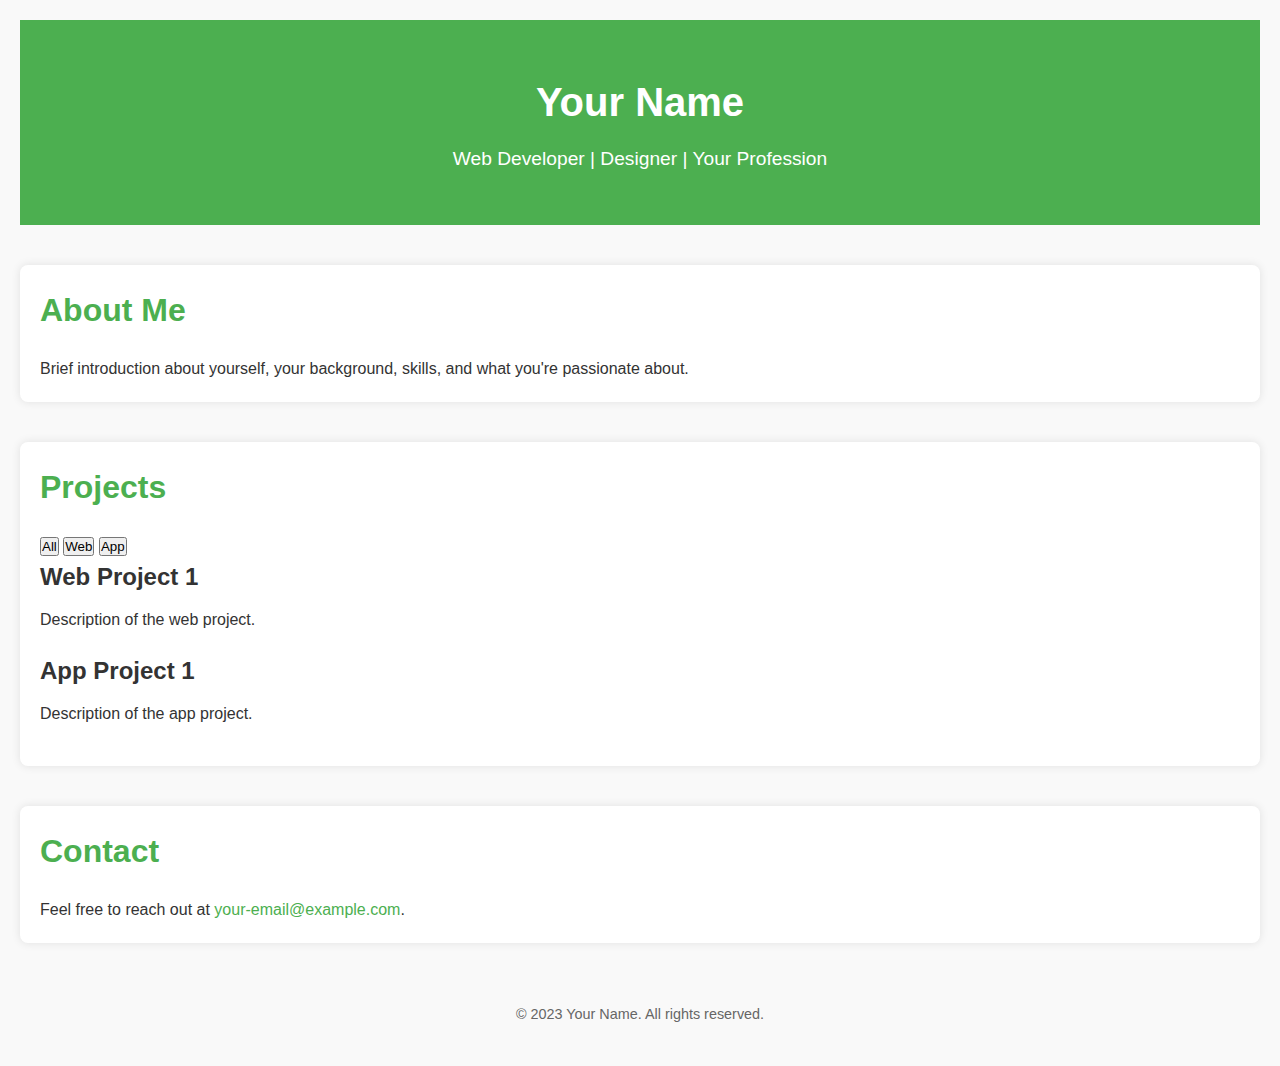
==== index.html @ e2cbf16f "Update and rename main.html to index.html" ====
<!DOCTYPE html>
<html lang="en">
<head>
    <meta charset="UTF-8">
    <meta name="viewport" content="width=device-width, initial-scale=1.0">
    <title>Your Name | Portfolio</title>
    <link rel="stylesheet" href="style.css"> <!-- Link to your CSS file -->
    <script src="script.js"></script>
</head>
<body>

    <!-- Header Section -->
    <header>
        <h1>Your Name</h1>
        <p>Web Developer | Designer | Your Profession</p>
    </header>

    <!-- About Section -->
    <section id="about">
        <h2>About Me</h2>
        <p>Brief introduction about yourself, your background, skills, and what you're passionate about.</p>
    </section>

    <!-- Projects Section -->
    <section id="projects">
    <h2>Projects</h2>
    <button onclick="filterProjects('all')">All</button>
    <button onclick="filterProjects('web')">Web</button>
    <button onclick="filterProjects('app')">App</button>

    <div class="project web">
        <h3>Web Project 1</h3>
        <p>Description of the web project.</p>
    </div>
    <div class="project app">
        <h3>App Project 1</h3>
        <p>Description of the app project.</p>
    </div>
    <!-- Add more projects as needed -->
</section>

    <!-- Contact Section -->
    <section id="contact">
        <h2>Contact</h2>
        <p>Feel free to reach out at <a href="mailto:your-email@example.com">your-email@example.com</a>.</p>
    </section>

    <!-- Footer Section -->
    <footer>
        <p>&copy; 2023 Your Name. All rights reserved.</p>
    </footer>

</body>
</html>
---- style.css ----
/* Reset some default browser styles */
* {
    margin: 0;
    padding: 0;
    box-sizing: border-box;
}

/* Body styling */
body {
    font-family: Arial, sans-serif;
    line-height: 1.6;
    color: #333;
    background-color: #f9f9f9;
    padding: 20px;
}

/* Header styling */
header {
    text-align: center;
    padding: 50px 20px;
    background-color: #4CAF50;
    color: white;
}

header h1 {
    font-size: 2.5em;
}

header p {
    font-size: 1.2em;
    margin-top: 10px;
}

/* Section styling */
section {
    margin: 40px 0;
    padding: 20px;
    border-radius: 8px;
    background-color: #fff;
    box-shadow: 0 0 10px rgba(0, 0, 0, 0.1);
}

section h2 {
    font-size: 2em;
    color: #4CAF50;
    margin-bottom: 20px;
}

/* Projects section */
.project {
    margin-bottom: 20px;
}

.project h3 {
    font-size: 1.5em;
    color: #333;
}

.project p {
    margin-top: 10px;
    font-size: 1em;
}

/* Contact link */
#contact a {
    color: #4CAF50;
    text-decoration: none;
}

#contact a:hover {
    text-decoration: underline;
}

/* Footer styling */
footer {
    text-align: center;
    padding: 20px;
    margin-top: 40px;
    font-size: 0.9em;
    color: #666;
}

/* Responsive design */
@media (max-width: 600px) {
    header h1 {
        font-size: 2em;
    }

    section h2 {
        font-size: 1.7em;
    }

    .project h3 {
        font-size: 1.3em;
    }
}
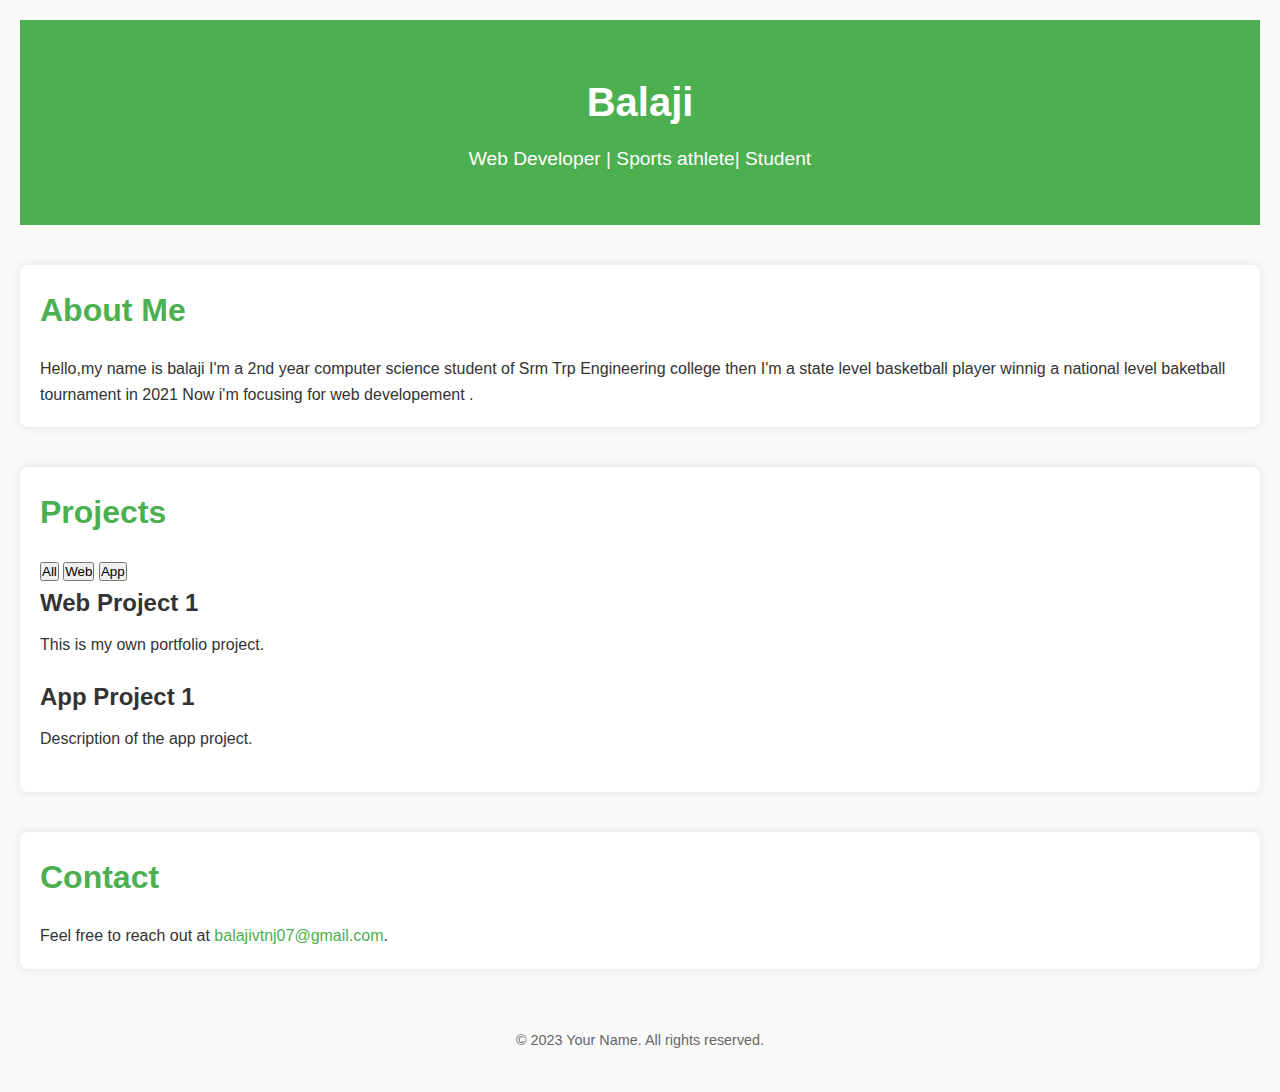
==== commit 3fda7cdf: "Update index.html" ====
--- a/index.html
+++ b/index.html
@@ -11,14 +11,14 @@
 
     <!-- Header Section -->
     <header>
-        <h1>Your Name</h1>
-        <p>Web Developer | Designer | Your Profession</p>
+        <h1>Balaji</h1>
+        <p>Web Developer | Sports athlete| Student </p>
     </header>
 
     <!-- About Section -->
     <section id="about">
         <h2>About Me</h2>
-        <p>Brief introduction about yourself, your background, skills, and what you're passionate about.</p>
+        <p>Hello,my name is balaji I'm a 2nd year computer science student of Srm Trp Engineering college then I'm a state level basketball player winnig a national level baketball tournament in 2021 Now i'm focusing for web developement  .</p>
     </section>
 
     <!-- Projects Section -->
@@ -30,7 +30,7 @@
 
     <div class="project web">
         <h3>Web Project 1</h3>
-        <p>Description of the web project.</p>
+        <p>This is my own portfolio project.</p>
     </div>
     <div class="project app">
         <h3>App Project 1</h3>
@@ -42,7 +42,7 @@
     <!-- Contact Section -->
     <section id="contact">
         <h2>Contact</h2>
-        <p>Feel free to reach out at <a href="mailto:your-email@example.com">your-email@example.com</a>.</p>
+        <p>Feel free to reach out at <a href="mailto:mailto:your-email@example.com"">balajivtnj07@gmail.com</a>.</p>
     </section>
 
     <!-- Footer Section -->
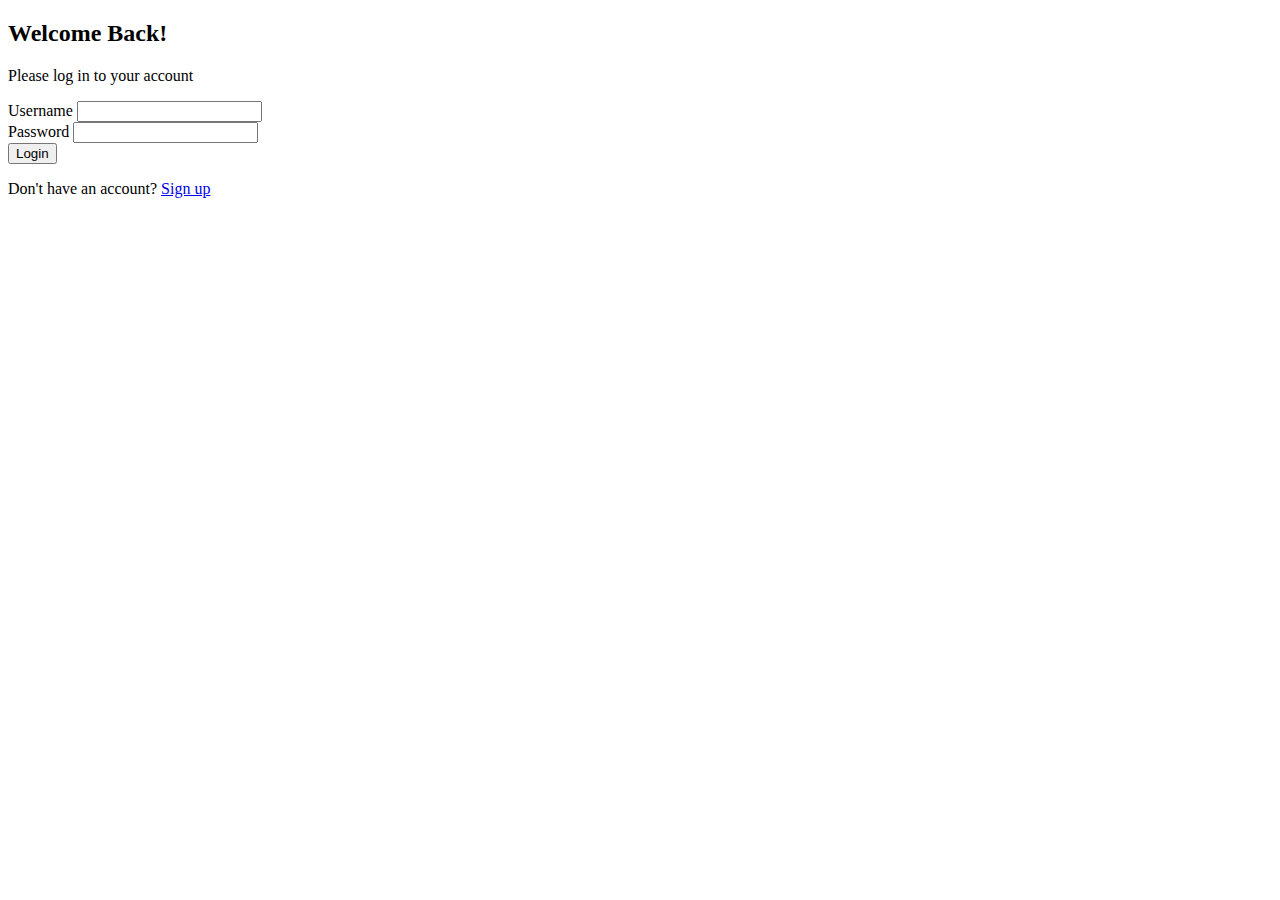
==== commit 9387f381: "Update index.html" ====
--- a/index.html
+++ b/index.html
@@ -1,54 +1,27 @@
 <!DOCTYPE html>
 <html lang="en">
 <head>
-    <meta charset="UTF-8">
-    <meta name="viewport" content="width=device-width, initial-scale=1.0">
-    <title>Your Name | Portfolio</title>
-    <link rel="stylesheet" href="style.css"> <!-- Link to your CSS file -->
-    <script src="script.js"></script>
+  <meta charset="UTF-8">
+  <meta name="viewport" content="width=device-width, initial-scale=1.0">
+  <title>Stylish Login Page</title>
+  <link rel="stylesheet" href="styles.css">
 </head>
 <body>
-
-    <!-- Header Section -->
-    <header>
-        <h1>Balaji</h1>
-        <p>Web Developer | Sports athlete| Student </p>
-    </header>
-
-    <!-- About Section -->
-    <section id="about">
-        <h2>About Me</h2>
-        <p>Hello,my name is balaji I'm a 2nd year computer science student of Srm Trp Engineering college then I'm a state level basketball player winnig a national level baketball tournament in 2021 Now i'm focusing for web developement  .</p>
-    </section>
-
-    <!-- Projects Section -->
-    <section id="projects">
-    <h2>Projects</h2>
-    <button onclick="filterProjects('all')">All</button>
-    <button onclick="filterProjects('web')">Web</button>
-    <button onclick="filterProjects('app')">App</button>
-
-    <div class="project web">
-        <h3>Web Project 1</h3>
-        <p>This is my own portfolio project.</p>
-    </div>
-    <div class="project app">
-        <h3>App Project 1</h3>
-        <p>Description of the app project.</p>
-    </div>
-    <!-- Add more projects as needed -->
-</section>
-
-    <!-- Contact Section -->
-    <section id="contact">
-        <h2>Contact</h2>
-        <p>Feel free to reach out at <a href="mailto:mailto:your-email@example.com"">balajivtnj07@gmail.com</a>.</p>
-    </section>
-
-    <!-- Footer Section -->
-    <footer>
-        <p>&copy; 2023 Your Name. All rights reserved.</p>
-    </footer>
-
+  <div class="login-container">
+    <h2>Welcome Back!</h2>
+    <p>Please log in to your account</p>
+    <form action="#" method="POST">
+      <div class="input-group">
+        <label for="username">Username</label>
+        <input type="text" id="username" name="username" required>
+      </div>
+      <div class="input-group">
+        <label for="password">Password</label>
+        <input type="password" id="password" name="password" required>
+      </div>
+      <button type="submit" class="login-btn">Login</button>
+      <p class="signup">Don't have an account? <a href="#">Sign up</a></p>
+    </form>
+  </div>
 </body>
 </html>
